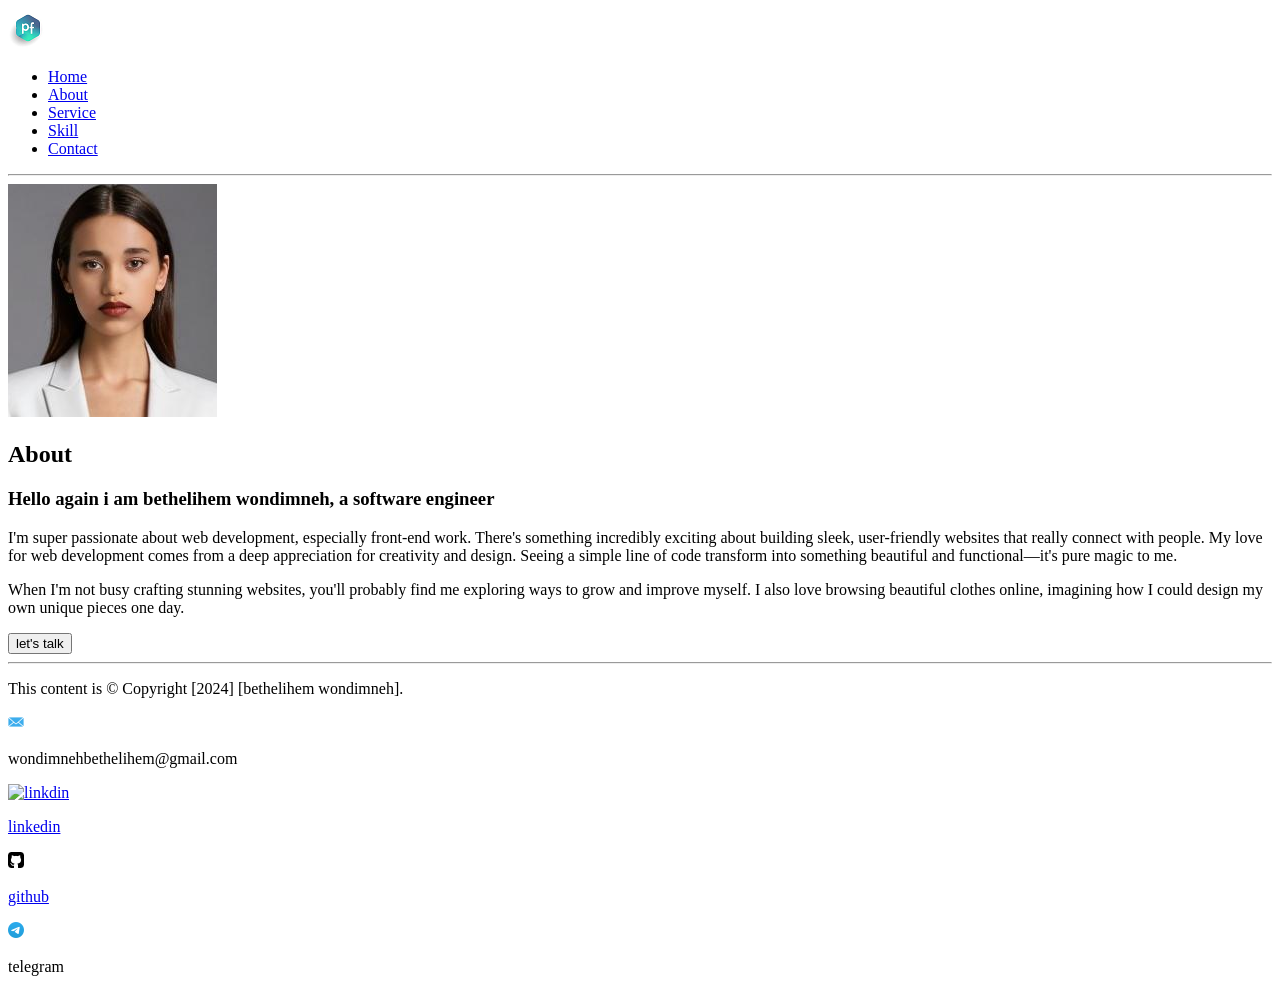
==== about_me.html @ 6a810cc2 "portfolio" ====
<!DOCTYPE html>
<html lang="en">
<head>
    <meta charset="UTF-8">
    <meta name="viewport" content="width=device-width, initial-scale=1.0">
    <title>about me</title>
</head>
<body>
    <main>
        <header>
            <div class="header">
                <div class="logo">
                    <img src="images/logo.png" alt="logo">
                </div>
                <div class="nav_container">
                    <nav>
                        <ul>
                            <li><a href="home_page.html">Home</a></li>
                            <li><a href="about_me.html">About</a></li>
                            <li><a href="service.html">Service</a></li>
                            <li><a href="skills.html">Skill</a></li>
                            <li><a href="contacts.html">Contact</a></li>
                        </ul>
                    </nav>
                </div>
            </div>
        </header>
        <hr>
        <section class="about_page">
            <div class="container2"> 
                <div class="pic2">
                    <img src="images/photo1.png" alt="myimage">
                </div>
                <div class="text">
                    <h2> About</h2>
                    <h3>Hello again i am bethelihem wondimneh,
                        a software engineer</h3>
                    <div class="message">
                        <p>
                            I'm super passionate about web development, especially front-end work.
                             There's something incredibly exciting about building sleek, user-friendly
                              websites that really connect with people. My love for web development 
                              comes from a deep appreciation for creativity and design. Seeing a simple
                               line of code transform into something beautiful and functional—it's pure magic to me.
                        </p>
                        <p>
                            When I'm not busy crafting stunning websites, you'll probably find me exploring 
                            ways to grow and improve myself. I also love browsing beautiful clothes online, 
                            imagining how I could design my own unique pieces one day.
                        </p>
                    </div>
                    <button id="btn2">let's talk</button>
                </div>
            </div>
        </section>
        <hr>
        <footer>
            <div class="footer_content">
                <div>
                    <p>This content is © Copyright [2024] [bethelihem wondimneh].</p>
                    <div>
                        <img src="icons/Mail.png" alt="">
                        <p>wondimnehbethelihem@gmail.com</p>
                    </div>
                </div>
                <div>
                    <div>
                        <a href="https://www.linkedin.com/feed/"><img src="icons/linkedin.png" alt="linkdin"></a>
                        <a href="https://www.linkedin.com/feed/"><p>linkedin</p></a>
                    </div>
                    <div>
                        <a href="https://github.com/bethelihemw"><img src="icons/github-sign.png" alt="github"></a>
                        <a href="https://github.com/bethelihemw"><p>github</p></a>
                    </div>
                    <div>
                        <img src="icons/telegram.png" alt="telegram">
                        <p>telegram</p>
                    </div>
                </div>
            </div>     
        </footer>
    </main> 
</body>
</html>
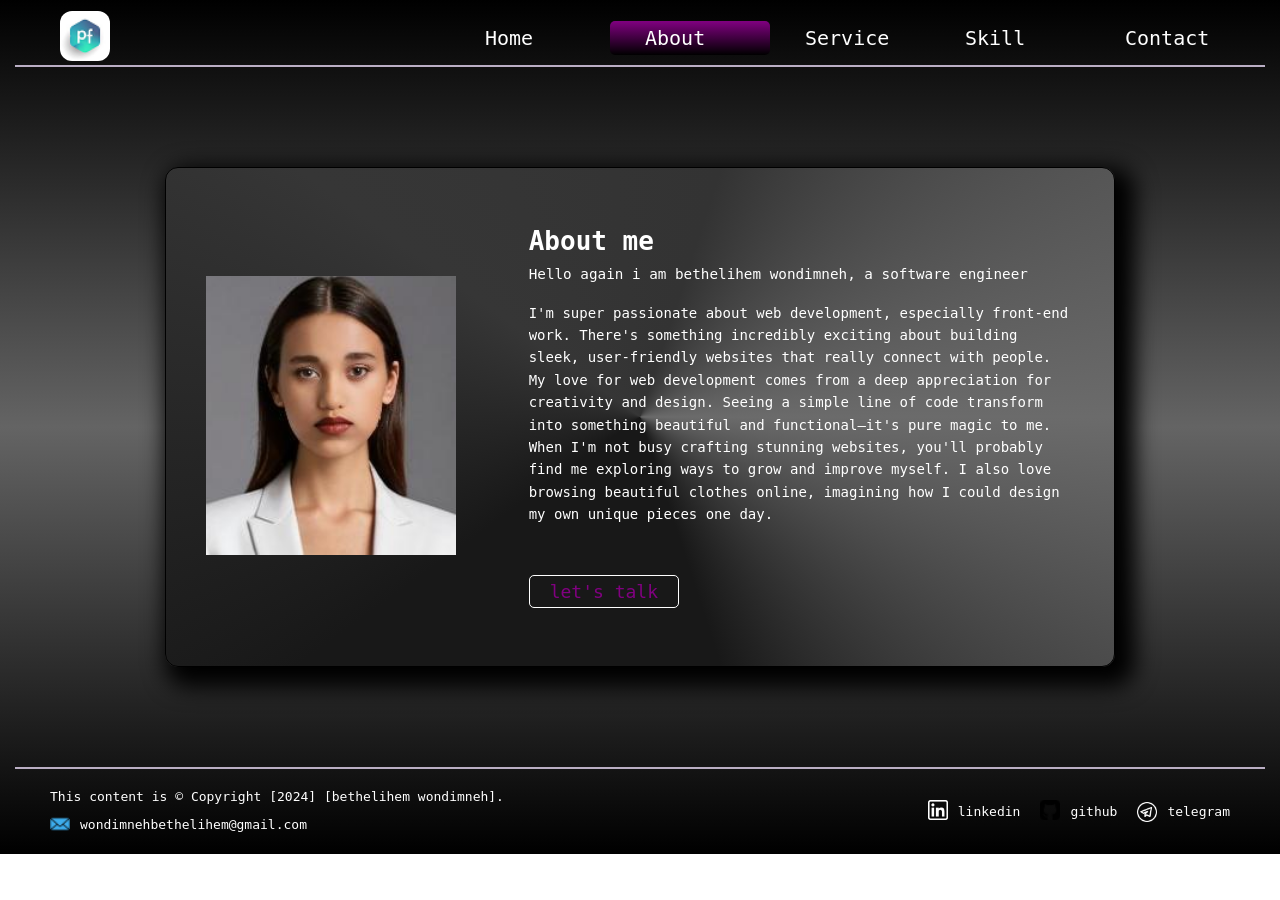
==== commit cc8c0f52: "add css and js" ====
--- a/about_me.html
+++ b/about_me.html
@@ -4,22 +4,266 @@
     <meta charset="UTF-8">
     <meta name="viewport" content="width=device-width, initial-scale=1.0">
     <title>about me</title>
+    <style>
+        * {
+    margin: 0;
+    padding: 0;
+    box-sizing: border-box;
+    font-family: monospace;
+    overflow-x: hidden;
+}
+.home-page{  
+    background: linear-gradient(rgb(0, 0, 0),#646464,rgb(0, 0, 0));
+}
+body {
+  margin: 0; 
+  height: 100vh;
+}
+.header {
+    display: flex;
+    justify-content: space-between;
+    align-items: center;
+    padding: 10px 30px 0px 30px;
+}
+.logo img {
+    margin: 1px auto;
+    width: 50px;
+    border-radius: 12px;
+    margin-left: 30px;
+}
+.nav_container ul {
+    list-style-type: none;
+    display: flex;
+}
+#about{
+    background: linear-gradient(rgba(128, 0, 128, 1),black);
+}
+.nav_container ul li {
+    /* margin-right: 20px; */
+    width: 160px;
+    padding: 5px 20px;
+    border-radius: 5px;
+}
+.nav_container ul li a {
+    text-decoration: none;
+    color: #fff;
+    font-size: 20px;
+    padding: 10px 15px;
+    transition: background-color 0.3s;
+}
+.nav_container ul li:hover {
+    background: linear-gradient(to bottom, rgb(28, 28, 28,0), rgb(255, 147, 228,1));
+    border-radius: 5px;
+}
+
+
+
+.container2 {
+    color: white;
+    border-radius: 13px;
+    width: 950px;
+    height:500px;
+    display: flex;
+    justify-content: space-between;
+    background: conic-gradient(from 90deg, rgb(107,107,107),rgb(24, 24, 24),rgb(24, 24, 24),rgb(54, 54, 54),rgb(51, 51, 51),rgb(107, 107, 107));
+    align-items: center;
+    padding: 0px 40px;
+    border: 1px solid black;
+    box-shadow: 10px 10px 22px 10px black;
+    margin: 100px auto;
+    gap: 50px; 
+}
+.pic2 {
+    flex: 1; 
+    max-width: 100%;
+    
+}
+.pic2 img {
+    width: 250px; /* Make image responsive */
+}
+.text {
+    flex: 2; /* Allow the text to take up more space */
+}
+.text h2 {
+    font-size: 2em;
+    margin-bottom: 10px;
+}
+.text h3 {
+    font-size: 1.1em;
+    margin-bottom: 20px;
+    font-weight: normal; /* Make the subheading less bold */
+}
+.message {
+    font-size: 14px;
+    margin-bottom: 30px;
+    line-height: 1.6; /* Improve text readability */
+}
+#btn2 {
+    background-color: transparent;
+    border: 1px solid white;
+    padding: 5px 20px;
+    color: purple;
+    border-radius: 5px;
+    cursor: pointer;
+    margin-top: 20px;
+    font-size: 18px;
+    transition: background-color 0.5s;
+}
+#btn2:hover {
+    background-color: #F285DE;
+    color: #fff;
+    font-size: 18px;
+    transition: background-color 0.3s;
+}
+#btn2:active{
+    background-color: #6d055a;
+    color: #fff;
+    font-size: 14px;
+    transition: background-color 0.3s;
+}
+.footer_content {
+    padding: 20px 50px;
+    display: flex;
+    justify-content: space-between;
+    align-items: center;
+    color: white;
+}
+.footer p {
+    font-size: 14px;
+}
+.mail {
+    display: flex;
+    align-items: center;
+    margin-top: 10px;
+}
+.mail img {
+    width: 20px;
+    margin-right: 10px;
+}
+.linksinfooter {
+    display: flex;
+    gap: 20px;
+}
+.linksinfooter div {
+    display: flex;
+    align-items: center;
+}
+.linksinfooter img {
+    width:20px;
+    margin-right: 10px;
+}
+.linksinfooter a {
+    text-decoration: none;
+    color: #fff;
+}
+.linksinfooter a:hover {
+    color: #a100ff;
+}
+hr { 
+    border: 1px solid #baaec4;
+    margin: 0px auto;
+    width: 1250px;  
+    text-align: center;
+}
+
+@media ((min-width: 100px)  and (max-width:500px)){
+    *{margin: 0;}
+    hr{ border: 1px solid #baaec4; margin: 0px 50px; width: 400px; text-align: center;}
+    .nav_container{display: none;}
+    .container2 {width: 100px; height: 400px;margin: 100px 50px 25px 10px;display: inline-block; align-items: center;}
+    .pic2 img{ width: 150px; margin: 40px auto 25px 80px;}
+    #btn2:hover{font-size: 12px;}
+    #btn2{margin-left: 180px; width: 120px; font-size: 12px; padding: 5px 0px; margin-top: 2px;}
+    .bar {display: block;width: 40px;height: 3px;margin: 10px auto;cursor: pointer; background-color: #ffffff;}
+    .message p{font-size: 12px;}
+    .text h2{text-align: center;}
+    .text h3{font-size: 12px;}
+    .linksinfooter{display: block;}
+    .linksinfooter img {width: 10px; margin-right: 5px;}
+    .footer{padding: 1px 44px;}
+    .footer p {font-size: 12px;}
+    .mail img {width: 10px; margin-right: 10px;}
+    .hamburger{display: block;margin-right: 20px;}
+} 
+@media  (min-width: 500px)  and (max-width:768px){
+    *{margin: 0;}
+    hr { border: 1px solid #baaec4;margin: 0px auto;width: 640px; text-align: center;}
+    .container2 {width: 550px;height: 800px;margin: 100px 100px;display: inline-block; align-items: center;}
+    .container2 img{width: 180px; margin: 40px 40px 25px 120px;}
+    .nav_container{display: none;}
+    .logo img{width: 40px;}
+    .text h2{ text-align: center;}
+    #btn2{margin-left: 150px;}
+    .linksinfooter{display: block;}
+    .linksinfooter img { width: 10px;margin-right: 5px;}
+    .footer p {font-size: 14px;}
+    .mail img {width: 13px;margin-right: 10px;}
+    .hamburger{display: block;margin-right: 20px;}
+    .bar {display: block;width: 40px;height: 3px;margin: 10px auto;cursor: pointer;-webkit-transition: all 0.3s ease-in-out;transition: all 0.3s ease-in-out;background-color: #ffffff; } 
+}
+@media  (min-width: 768px)  and (max-width:990px){
+    *{ margin: 0;}
+    .logo img{width: 34px;}
+    /* .nav_container ul li{width: 110px;} */
+    /* .nav_container ul li a{font-size: 16px; text-align: center;} */
+    .container2 {width: 800px;height: 460px;margin: 100px 40px 100px 60px;display: flex;align-items: center; gap: 30px;} 
+    .container2 img{width: 200px;}
+    #btn2{margin-left: 300px; width: 150px;}
+    .linksinfooter img { width: 16px;margin-right: 5px;}
+    .footer p {font-size: 14px;}
+    .mail img {width: 10px;margin-right: 10px;}
+}
+@media  (min-width: 760px) and (max-width:800px){
+    *{ margin: 0;}
+    .text h2{ text-align: center;}
+    .text h3{font-size: 12px;}
+    .message p{font-size: 13px;}
+    #btn2{margin-left: 240px; width: 120px; font-size: 12px;}
+    #btn2:hover{font-size: 12px;}
+    .container2 {width: 700px;height: 600px;margin: 100px 200px 100px 30px;display: flex;align-items: center; gap: 30px;} 
+    .text{margin-top: 20px;}
+
+}
+@media (max-width: 1200px){
+    html{
+        font-size: 80%
+    }
+    hr{
+        width: 1100px;
+    }
+}
+@media (max-width: 991px){
+    .header{
+        padding: 1rem;
+    }
+
+}
+
+
+
+
+    </style>
 </head>
 <body>
-    <main>
+    <main class="home-page">
         <header>
             <div class="header">
                 <div class="logo">
                     <img src="images/logo.png" alt="logo">
                 </div>
+                <div class="hamburger">
+                    <div class="bar"></div>
+                    <div class="bar"></div>
+                    <div class="bar"></div>
+                  </div>
                 <div class="nav_container">
                     <nav>
                         <ul>
-                            <li><a href="home_page.html">Home</a></li>
-                            <li><a href="about_me.html">About</a></li>
-                            <li><a href="service.html">Service</a></li>
-                            <li><a href="skills.html">Skill</a></li>
-                            <li><a href="contacts.html">Contact</a></li>
+                            <li id="home"><a href="home_page.html">Home</a></li>
+                            <li id="about"><a href="about_me.html">About</a></li>
+                            <li id="service"><a href="service.html">Service</a></li>
+                            <li id="skill"><a href="skills.html">Skill</a></li>
+                            <li id="contact"><a href="contacts.html">Contact</a></li>
                         </ul>
                     </nav>
                 </div>
@@ -32,7 +276,7 @@
                     <img src="images/photo1.png" alt="myimage">
                 </div>
                 <div class="text">
-                    <h2> About</h2>
+                    <h2> About me</h2>
                     <h3>Hello again i am bethelihem wondimneh,
                         a software engineer</h3>
                     <div class="message">
@@ -58,12 +302,12 @@
             <div class="footer_content">
                 <div>
                     <p>This content is © Copyright [2024] [bethelihem wondimneh].</p>
-                    <div>
+                    <div class="mail">
                         <img src="icons/Mail.png" alt="">
                         <p>wondimnehbethelihem@gmail.com</p>
                     </div>
                 </div>
-                <div>
+                <div class="linksinfooter">
                     <div>
                         <a href="https://www.linkedin.com/feed/"><img src="icons/linkedin.png" alt="linkdin"></a>
                         <a href="https://www.linkedin.com/feed/"><p>linkedin</p></a>
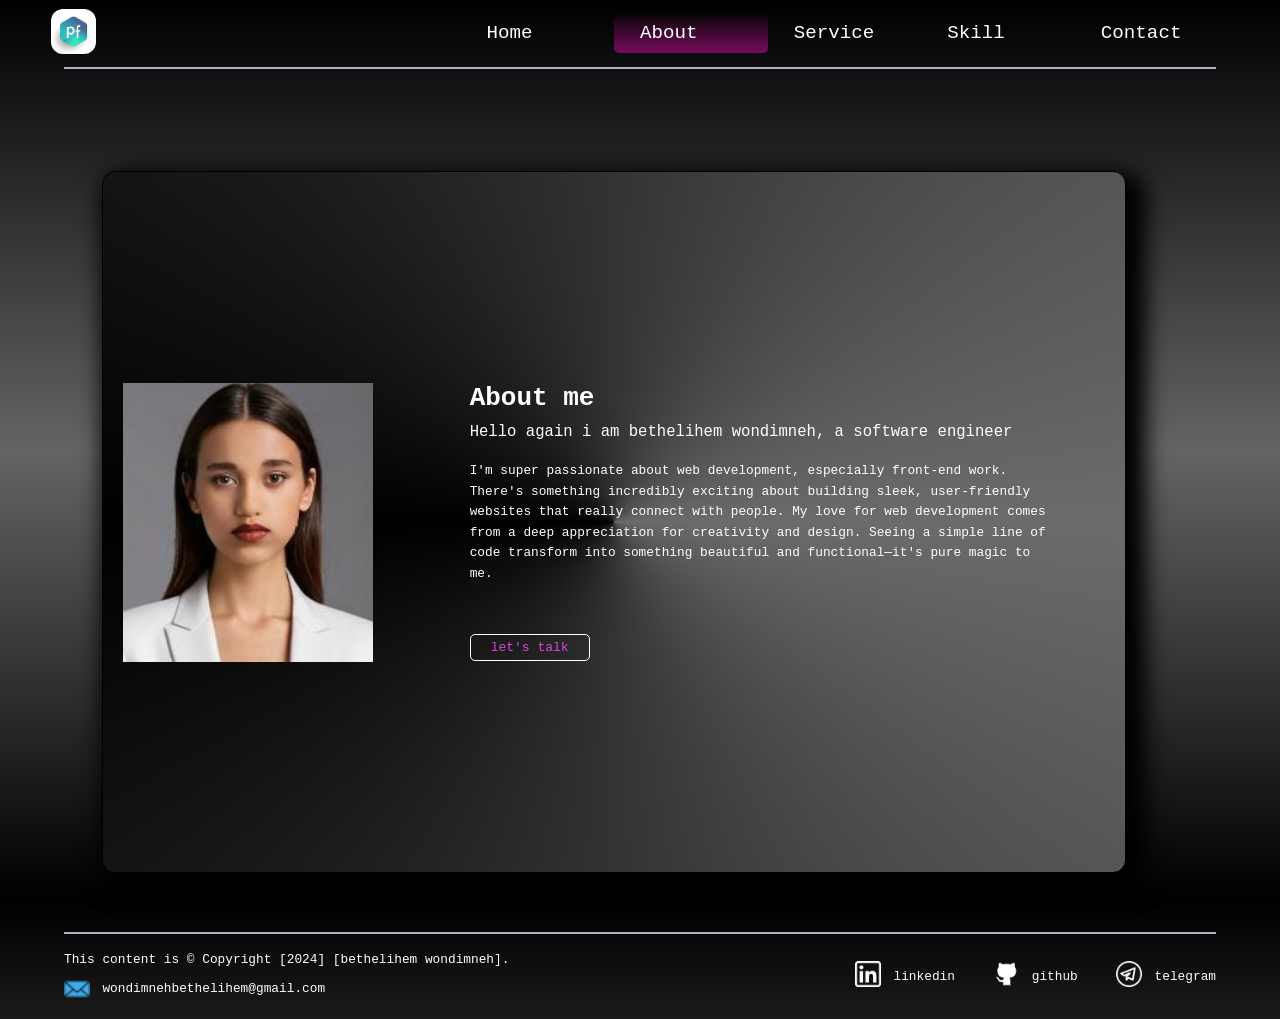
==== commit e5025183: "responsiveness" ====
--- a/about_me.html
+++ b/about_me.html
@@ -3,246 +3,17 @@
 <head>
     <meta charset="UTF-8">
     <meta name="viewport" content="width=device-width, initial-scale=1.0">
+    <link rel="stylesheet" href = "css/nav_css.css">
+    <link rel="stylesheet" href = "css/body_css.css">
+    <link rel="stylesheet" href = "css/footer.css">
+    <link rel="stylesheet" href = "css/about.css">
     <title>about me</title>
     <style>
-        * {
-    margin: 0;
-    padding: 0;
-    box-sizing: border-box;
-    font-family: monospace;
-    overflow-x: hidden;
-}
-.home-page{  
-    background: linear-gradient(rgb(0, 0, 0),#646464,rgb(0, 0, 0));
-}
-body {
-  margin: 0; 
-  height: 100vh;
-}
-.header {
-    display: flex;
-    justify-content: space-between;
-    align-items: center;
-    padding: 10px 30px 0px 30px;
-}
-.logo img {
-    margin: 1px auto;
-    width: 50px;
-    border-radius: 12px;
-    margin-left: 30px;
-}
-.nav_container ul {
-    list-style-type: none;
-    display: flex;
-}
-#about{
-    background: linear-gradient(rgba(128, 0, 128, 1),black);
-}
-.nav_container ul li {
-    /* margin-right: 20px; */
-    width: 160px;
-    padding: 5px 20px;
-    border-radius: 5px;
-}
-.nav_container ul li a {
-    text-decoration: none;
-    color: #fff;
-    font-size: 20px;
-    padding: 10px 15px;
-    transition: background-color 0.3s;
-}
-.nav_container ul li:hover {
-    background: linear-gradient(to bottom, rgb(28, 28, 28,0), rgb(255, 147, 228,1));
-    border-radius: 5px;
-}
-
-
-
-.container2 {
-    color: white;
-    border-radius: 13px;
-    width: 950px;
-    height:500px;
-    display: flex;
-    justify-content: space-between;
-    background: conic-gradient(from 90deg, rgb(107,107,107),rgb(24, 24, 24),rgb(24, 24, 24),rgb(54, 54, 54),rgb(51, 51, 51),rgb(107, 107, 107));
-    align-items: center;
-    padding: 0px 40px;
-    border: 1px solid black;
-    box-shadow: 10px 10px 22px 10px black;
-    margin: 100px auto;
-    gap: 50px; 
-}
-.pic2 {
-    flex: 1; 
-    max-width: 100%;
-    
-}
-.pic2 img {
-    width: 250px; /* Make image responsive */
-}
-.text {
-    flex: 2; /* Allow the text to take up more space */
-}
-.text h2 {
-    font-size: 2em;
-    margin-bottom: 10px;
-}
-.text h3 {
-    font-size: 1.1em;
-    margin-bottom: 20px;
-    font-weight: normal; /* Make the subheading less bold */
-}
-.message {
-    font-size: 14px;
-    margin-bottom: 30px;
-    line-height: 1.6; /* Improve text readability */
-}
-#btn2 {
-    background-color: transparent;
-    border: 1px solid white;
-    padding: 5px 20px;
-    color: purple;
-    border-radius: 5px;
-    cursor: pointer;
-    margin-top: 20px;
-    font-size: 18px;
-    transition: background-color 0.5s;
-}
-#btn2:hover {
-    background-color: #F285DE;
-    color: #fff;
-    font-size: 18px;
-    transition: background-color 0.3s;
-}
-#btn2:active{
-    background-color: #6d055a;
-    color: #fff;
-    font-size: 14px;
-    transition: background-color 0.3s;
-}
-.footer_content {
-    padding: 20px 50px;
-    display: flex;
-    justify-content: space-between;
-    align-items: center;
-    color: white;
-}
-.footer p {
-    font-size: 14px;
-}
-.mail {
-    display: flex;
-    align-items: center;
-    margin-top: 10px;
-}
-.mail img {
-    width: 20px;
-    margin-right: 10px;
-}
-.linksinfooter {
-    display: flex;
-    gap: 20px;
-}
-.linksinfooter div {
-    display: flex;
-    align-items: center;
-}
-.linksinfooter img {
-    width:20px;
-    margin-right: 10px;
-}
-.linksinfooter a {
-    text-decoration: none;
-    color: #fff;
-}
-.linksinfooter a:hover {
-    color: #a100ff;
-}
-hr { 
-    border: 1px solid #baaec4;
-    margin: 0px auto;
-    width: 1250px;  
-    text-align: center;
-}
-
-@media ((min-width: 100px)  and (max-width:500px)){
-    *{margin: 0;}
-    hr{ border: 1px solid #baaec4; margin: 0px 50px; width: 400px; text-align: center;}
-    .nav_container{display: none;}
-    .container2 {width: 100px; height: 400px;margin: 100px 50px 25px 10px;display: inline-block; align-items: center;}
-    .pic2 img{ width: 150px; margin: 40px auto 25px 80px;}
-    #btn2:hover{font-size: 12px;}
-    #btn2{margin-left: 180px; width: 120px; font-size: 12px; padding: 5px 0px; margin-top: 2px;}
-    .bar {display: block;width: 40px;height: 3px;margin: 10px auto;cursor: pointer; background-color: #ffffff;}
-    .message p{font-size: 12px;}
-    .text h2{text-align: center;}
-    .text h3{font-size: 12px;}
-    .linksinfooter{display: block;}
-    .linksinfooter img {width: 10px; margin-right: 5px;}
-    .footer{padding: 1px 44px;}
-    .footer p {font-size: 12px;}
-    .mail img {width: 10px; margin-right: 10px;}
-    .hamburger{display: block;margin-right: 20px;}
-} 
-@media  (min-width: 500px)  and (max-width:768px){
-    *{margin: 0;}
-    hr { border: 1px solid #baaec4;margin: 0px auto;width: 640px; text-align: center;}
-    .container2 {width: 550px;height: 800px;margin: 100px 100px;display: inline-block; align-items: center;}
-    .container2 img{width: 180px; margin: 40px 40px 25px 120px;}
-    .nav_container{display: none;}
-    .logo img{width: 40px;}
-    .text h2{ text-align: center;}
-    #btn2{margin-left: 150px;}
-    .linksinfooter{display: block;}
-    .linksinfooter img { width: 10px;margin-right: 5px;}
-    .footer p {font-size: 14px;}
-    .mail img {width: 13px;margin-right: 10px;}
-    .hamburger{display: block;margin-right: 20px;}
-    .bar {display: block;width: 40px;height: 3px;margin: 10px auto;cursor: pointer;-webkit-transition: all 0.3s ease-in-out;transition: all 0.3s ease-in-out;background-color: #ffffff; } 
-}
-@media  (min-width: 768px)  and (max-width:990px){
-    *{ margin: 0;}
-    .logo img{width: 34px;}
-    /* .nav_container ul li{width: 110px;} */
-    /* .nav_container ul li a{font-size: 16px; text-align: center;} */
-    .container2 {width: 800px;height: 460px;margin: 100px 40px 100px 60px;display: flex;align-items: center; gap: 30px;} 
-    .container2 img{width: 200px;}
-    #btn2{margin-left: 300px; width: 150px;}
-    .linksinfooter img { width: 16px;margin-right: 5px;}
-    .footer p {font-size: 14px;}
-    .mail img {width: 10px;margin-right: 10px;}
-}
-@media  (min-width: 760px) and (max-width:800px){
-    *{ margin: 0;}
-    .text h2{ text-align: center;}
-    .text h3{font-size: 12px;}
-    .message p{font-size: 13px;}
-    #btn2{margin-left: 240px; width: 120px; font-size: 12px;}
-    #btn2:hover{font-size: 12px;}
-    .container2 {width: 700px;height: 600px;margin: 100px 200px 100px 30px;display: flex;align-items: center; gap: 30px;} 
-    .text{margin-top: 20px;}
-
-}
-@media (max-width: 1200px){
-    html{
-        font-size: 80%
-    }
-    hr{
-        width: 1100px;
-    }
-}
-@media (max-width: 991px){
-    .header{
-        padding: 1rem;
-    }
-
-}
-
-
-
-
-    </style>
+        #about{
+            background: linear-gradient(to bottom, rgb(28, 28, 28, 0), rgb(118, 11, 91));
+            border-radius: 5px;
+        }
+        </style>
 </head>
 <body>
     <main class="home-page">
@@ -251,15 +22,15 @@
                 <div class="logo">
                     <img src="images/logo.png" alt="logo">
                 </div>
-                <div class="hamburger">
-                    <div class="bar"></div>
-                    <div class="bar"></div>
-                    <div class="bar"></div>
-                  </div>
+                <!-- <div class="hamburger" >
+                    <span class="bar"></span>
+                    <span class="bar"></span>
+                    <span class="bar"></span>
+                </div> -->
                 <div class="nav_container">
                     <nav>
                         <ul>
-                            <li id="home"><a href="home_page.html">Home</a></li>
+                            <li id="home"><a href="index.html">Home</a></li>
                             <li id="about"><a href="about_me.html">About</a></li>
                             <li id="service"><a href="service.html">Service</a></li>
                             <li id="skill"><a href="skills.html">Skill</a></li>
@@ -271,7 +42,7 @@
         </header>
         <hr>
         <section class="about_page">
-            <div class="container2"> 
+            <div class="container1"> 
                 <div class="pic2">
                     <img src="images/photo1.png" alt="myimage">
                 </div>
@@ -287,19 +58,19 @@
                               comes from a deep appreciation for creativity and design. Seeing a simple
                                line of code transform into something beautiful and functional—it's pure magic to me.
                         </p>
-                        <p>
+                        <!-- <p>
                             When I'm not busy crafting stunning websites, you'll probably find me exploring 
                             ways to grow and improve myself. I also love browsing beautiful clothes online, 
                             imagining how I could design my own unique pieces one day.
-                        </p>
+                        </p> -->
                     </div>
-                    <button id="btn2">let's talk</button>
+                    <button onclick="gotocontact()" id="btn2">let's talk</button>
                 </div>
             </div>
         </section>
-        <hr>
+        <hr id="second_one">
         <footer>
-            <div class="footer_content">
+            <div class="footer">
                 <div>
                     <p>This content is © Copyright [2024] [bethelihem wondimneh].</p>
                     <div class="mail">
@@ -308,21 +79,29 @@
                     </div>
                 </div>
                 <div class="linksinfooter">
-                    <div>
+                    <div class="linkedin">
                         <a href="https://www.linkedin.com/feed/"><img src="icons/linkedin.png" alt="linkdin"></a>
                         <a href="https://www.linkedin.com/feed/"><p>linkedin</p></a>
                     </div>
-                    <div>
-                        <a href="https://github.com/bethelihemw"><img src="icons/github-sign.png" alt="github"></a>
+                    <div class="github">
+                        <a href="https://github.com/bethelihemw"><img src="icons/github.png" alt="github"></a>
                         <a href="https://github.com/bethelihemw"><p>github</p></a>
                     </div>
-                    <div>
-                        <img src="icons/telegram.png" alt="telegram">
+                    <div class="telegram">
+                        <a href="@AstrixW">
+                            <img src="icons/telegram.png" alt="telegram">
+                        </a>
                         <p>telegram</p>
                     </div>
                 </div>
             </div>     
         </footer>
-    </main> 
+    </main>
+    <script>
+        const myButton = document.getElementById("btn2");
+        myButton.addEventListener("click", function() {
+          window.location.href = "http://127.0.0.1:5500/contacts.html";
+        });
+      </script> 
 </body>
 </html>
--- a/css/nav_css.css
+++ b/css/nav_css.css
@@ -0,0 +1,126 @@
+/* Navbar Styles */
+.nav_container ul {
+    list-style-type: none;
+    display: flex;
+    padding: 0;
+    margin: 0;
+}
+.nav_container ul li {
+    width: 12vw; 
+    padding: 1vh 1vw;
+    border-radius: 5px;
+}
+.nav_container ul li a {
+    text-decoration: none;
+    color: #fff;
+    font-size: 1.5vw; 
+    padding: 1vh 1vw;
+    transition: background-color 0.3s;
+}
+.nav_container ul li:hover {
+    background: linear-gradient(to bottom, rgb(28, 28, 28, 0), rgb(255, 147, 228, 1));
+    border-radius: 5px;
+}
+/* #home{
+    background: linear-gradient(to bottom, rgb(28, 28, 28, 0), rgb(118, 11, 91));
+    border-radius: 5px;
+} */
+.nav_container li:active  {
+    background: linear-gradient(to bottom, rgb(28, 28, 28, 0), rgb(118, 11, 91));
+    border-radius: 5px;
+}
+.bar {display: block;width: 6vw;height: 0.5vh;margin: 2vh auto;cursor: pointer; background-color: #ffffff;}
+/* .navbar{
+    min-height: 70px;
+    display: flex;
+    justify-content: space-between;
+    align-items: center;
+    padding: 0px 24px;
+} */
+/* .navmenu{
+    display: flex;
+    justify-content: space-between;
+    align-items: center;
+    gap: 60px;
+} */
+
+/* .humburgr{display: none; cursor: pointer;}
+.bar{
+    display: none;
+    width: 26px;
+    height: 3px;
+    margin: 5px auto;
+    -webkit-transition: all 0.3s ease-in-out;
+    transition: all 0.3s ease-in-out;
+    background-color: white;
+}
+
+@media (min-width:100px) and (max-width: 700px){
+    .humburgr{display: block;}
+    .humburgr.active .bar:nth-child(2){opacity: 0;}
+    .humburgr.active .bar:nth-child(1){transform: translateY(8px) rotate(45deg);}
+    .humburgr.active .bar:nth-child(3){transform: translateY(-8px) rotate(-45deg);}
+    .navmenu{position: fixed;left: -100%; top: 70px; gap: 0
+        ;flex-direction: column; background-color: #6d055a; width: 100%; text-align: center;
+        transition: 0.3sec;
+    }
+    .nav-item{margin: 16px 0;}
+    .navmenu.active{
+        left: 0;
+    }
+}
+ */
+
+
+
+
+
+
+/* .nav_container {
+    display: none;
+    flex-direction: row;
+    position: absolute;
+    top: 60px;
+    right: 0;
+    background-color: #333;
+    width: 100%;
+    padding: 1rem;
+}
+
+
+.nav_container.show {
+    display: flex;
+}
+
+.hamburger {
+    display: inline-block;
+    cursor: pointer;
+}
+
+.hamburger .bar {
+    width: 25px;
+    height: 3px;
+    background-color: #fff;
+    margin: 5px 0;
+}
+
+@media (min-width: 700px) {
+    .nav_container {
+        display: block;
+    }
+    .nav_container {
+        display: block;
+        position: static;
+        width: auto;
+    }
+
+    .nav_container ul {
+        flex-direction: row;
+    }
+
+    .nav_container ul li {
+        padding: 1vh 1vw;
+    }
+} */
+
+
--- a/css/body_css.css
+++ b/css/body_css.css
@@ -0,0 +1,192 @@
+/* Base Styles */
+* {
+    margin: 0;
+    padding: 0;
+    box-sizing: border-box;
+    font-family: monospace;
+}
+span{
+    color: rgb(247, 77, 247);
+}
+body {
+    margin: 0;
+    width: 100%;
+
+    background: linear-gradient(rgb(0, 0, 0), #646464, rgb(0, 0, 0));
+}
+
+.home-page {
+    display: flex;
+    flex-direction: column;
+    height: 100vh;
+}
+
+.header {
+    display: flex;
+    justify-content: space-between;
+    align-items: center;
+    padding: 1vh 4vw; 
+}
+
+.logo img {
+    width: 3.5vw; 
+    border-radius: 12px;
+}
+
+
+
+.container1 {
+    border-radius: 13px;
+    width: 80%;
+    height: 110%;
+    display: flex;
+    justify-content: space-between;
+    background: conic-gradient(from 90deg, rgb(107, 107, 107), rgb(51, 51, 51), rgb(0, 0, 0), rgb(51, 51, 51), rgb(107, 107, 107));
+    align-items: center;
+    padding: 1vh 1vw;
+    border: 1px solid black;
+    box-shadow: 10px 10px 22px 10px black;
+    margin: 1vh auto;
+
+}
+
+.content1 {
+    color: white;
+    flex: 1;
+    font-size: 1.6vw;
+}
+.text {
+    margin: 1vw;
+}
+.content1 h1 {
+    margin: 1vh 0;
+}
+
+.content2 button {
+    margin-top: 20px;
+    background-color: transparent;
+    border: 1px solid white;
+    padding: 1vh 2vw; 
+    color: rgb(208, 83, 240);
+    border-radius: 5px;
+    cursor: pointer;
+    font-size: 2vw; 
+    transition: background-color 0.5s;
+}
+
+.content2 button:hover {
+    background-color: #F285DE;
+    color: #fff;
+}
+
+.content2 button:active {
+    background-color: #6d055a;
+    color: #fff;
+}
+/* about page */
+
+.pic1 {
+    flex: 1;
+    display: flex;
+    justify-content: center;
+}
+
+.pic1 img {
+    box-shadow: 0 0 25px purple;
+    border-radius: 50%;
+    width: 20vw;
+    max-width: 200px;
+    border: 1px solid #D700C1;
+    animation: floatImage 4s ease-in-out infinite;
+    transition: 0.4s ease;
+}
+
+
+
+
+
+
+@keyframes floatImage {
+    0% {
+        transform: translateY(0);
+    }
+    50% {
+        transform: translateY(-1.49rem);
+    }
+    100% {
+        transform: translateY(0);
+    }
+}
+@media  (min-width: 400px) and (max-width:700px){
+    .nav_container{display: none;}
+    .logo img { width: 8vh;}
+    .container1 {width: 90vw; height: 800px;margin: 100px 20px;display: inline-block; align-items: center;}
+    .container1 img{width: 200vw; position: absolute; top: 35vh;}
+    .content1{color: white;flex: 1;font-size: 3vw;position: absolute;top: 80vh;align-items: center;margin-left: 5vw; }
+    .content1 h1 { margin: 2vh 0vh;}
+    .content1 p{font-size: 3vh;}
+    #btn1{margin: 4vh 0vh;}
+    
+
+
+
+    .pic2 img{width: 100vw; position: absolute; top: 35vh;}
+    .text {color: white;flex: 1;font-size: 2vw;position: absolute;top: 80vh;align-items: center;margin-left: 1vw; 
+    }
+    .text h2{text-align: center;}
+
+    .skill_page{
+        display: block;
+    }
+    .container2{padding-left: 1vw; margin-bottom: 10px;}
+    .hobbies{padding:10vw;}
+    .hobbies h3{
+        text-align: center;
+    }
+    .interest-img {width: 30vw;}
+    .progress-bar{width: 40vw;}
+
+    .text {
+        margin: 1vh;
+    }
+    .container5{display: block; margin: 10vw; height: 100vh;}
+    .subdiv1 p{
+        font-size: 2.2vw;
+    }
+    #final{
+        font-size: 1.9vw;
+    }
+    .subdiv2 p{ font-size: 2.2vw;}
+    .subdiv1 img{
+        width: 3.5vw;
+        margin-left: 8vh;
+        margin-bottom: 6.6vh;
+    }
+    .subdiv2 input{width: 50vw;}
+    #btn3{margin-left: 42vw; font-size: 3vh ;} 
+}
+@media  (max-width:400px){
+    .nav_container{display: none;}
+    .logo img { width: 7vh;}
+    .container1 {width: 80vw; height: 90vh;margin: 12vh 3vh 2vh 5vh;display: inline-block; align-items: center;}
+    .container1 img{width: 60vw; position: absolute; top: 30vh;}
+    .content1{color: white;flex: 1;font-size: 3vw;position: absolute;top: 75vh;align-items: center;margin-left: 5vw; }
+    .bar {display: block;width: 12vw;height: 0.3vh;margin: 1.7vh auto;cursor: pointer; background-color: #ffffff;}
+    .content1 h1 { margin: 2vh 0vh; font-size: 3vh;}
+    .content1 p{font-size: 2vh;}
+    #btn1{margin: 4vh 0vh;}
+
+}
+@media  (min-width: 1000px) and (max-width:1900px){
+    .container1{
+        margin: 8vw;
+        padding: 0vw;  
+    }
+    .message p{font-size: 1vw;}
+}
+@media  (min-width: 700px) and (max-width:1000px){
+    .container1{
+        margin: 8vw;
+        
+    }
+}
--- a/css/footer.css
+++ b/css/footer.css
@@ -0,0 +1,94 @@
+
+/* Footer */
+.footer {
+    padding: 2vh 5vw;
+    display: flex;
+    justify-content: space-between;
+    align-items: center;
+    color: white;
+    flex-wrap: wrap;
+
+}
+
+.footer p {
+    font-size: 1vw; 
+   
+}
+
+.mail {
+    display: flex;
+    align-items: center;
+    margin-top: 1vh;
+}
+
+.mail img {
+    width: 2vw;
+    margin-right: 1vw;
+}
+
+.linksinfooter {
+    display: flex;
+    gap: 3vw;
+    flex-wrap: wrap;
+}
+
+.linksinfooter div {
+    display: flex;
+    align-items: center;
+}
+
+.linksinfooter img {
+    width: 2vw;
+    margin-right: 1vw;
+}
+
+.linksinfooter a {
+    text-decoration: none;
+    color: #fff;
+    font-size: 1.5vw;
+}
+
+.linksinfooter a:hover {
+    color: #a100ff;
+}
+
+/* Horizontal Line */
+hr {
+    display: flex;
+    border: 1px solid #baaec4;
+    margin: 0 auto;
+    width: 90%;
+    text-align: center;
+    
+}
+
+#second_one {
+    display: flex;
+    border: 1px solid #baaec4;
+    /* margin: 0 auto; */
+    width: 90%;
+    text-align: center;
+    margin-top: 25vh;
+}
+@media(max-width:300px){
+    .linksinfooter{display: block;}
+    .footer p {
+        font-size: 1vh;
+    }
+}
+@media  (min-width: 400px) and (max-width:700px){
+    .linksinfooter{display: block;}
+    .footer p {
+        font-size: 1.7vh;
+    }
+}
+@media  (min-width: 700px) and (max-width:860px){
+    .linksinfooter{display: grid;
+    grid-template-columns: 1fr 1fr;grid-template-rows: auto auto; /* Two rows */
+    gap: 10px; /* Spacing between the items */
+    max-width: 400px; /* Adjust width as needed */}
+    .footer p {
+        font-size: 1.7vh;
+        
+    }
+}
--- a/css/about.css
+++ b/css/about.css
@@ -0,0 +1,61 @@
+.pic2 {
+    flex: 1;
+    max-width: 100%;
+    display: flex;
+    justify-content: center; 
+}
+
+.pic2 img {
+    width: 100%;
+    max-width: 250px;
+    height: auto; 
+}
+
+.text {
+    color: #fff;
+    flex: 2;
+    padding: 5vw;
+}
+
+.text h2 {
+    font-size: 2rem; 
+    margin-bottom: 10px;
+}
+
+.text h3 {
+    font-size: 1.2rem;
+    margin-bottom: 20px;
+    font-weight: normal;
+}
+
+.message {
+    font-size: 1rem;
+    margin-bottom: 30px;
+    line-height: 1.6;
+}
+
+#btn2 {
+    background-color: transparent;
+    border: 1px solid white;
+    padding: 5px 20px;
+    color: rgb(222, 67, 222);
+    border-radius: 5px;
+    cursor: pointer;
+    margin-top: 20px;
+    font-size: 1rem; 
+    transition: background-color 0.5s;
+}
+
+#btn2:hover {
+    background-color: #F285DE;
+    color: #fff;
+    font-size: 1.1rem;
+    transition: background-color 0.3s;
+}
+
+#btn2:active {
+    background-color: #6d055a;
+    color: #fff;
+    font-size: 1rem;
+    transition: background-color 0.3s;
+}
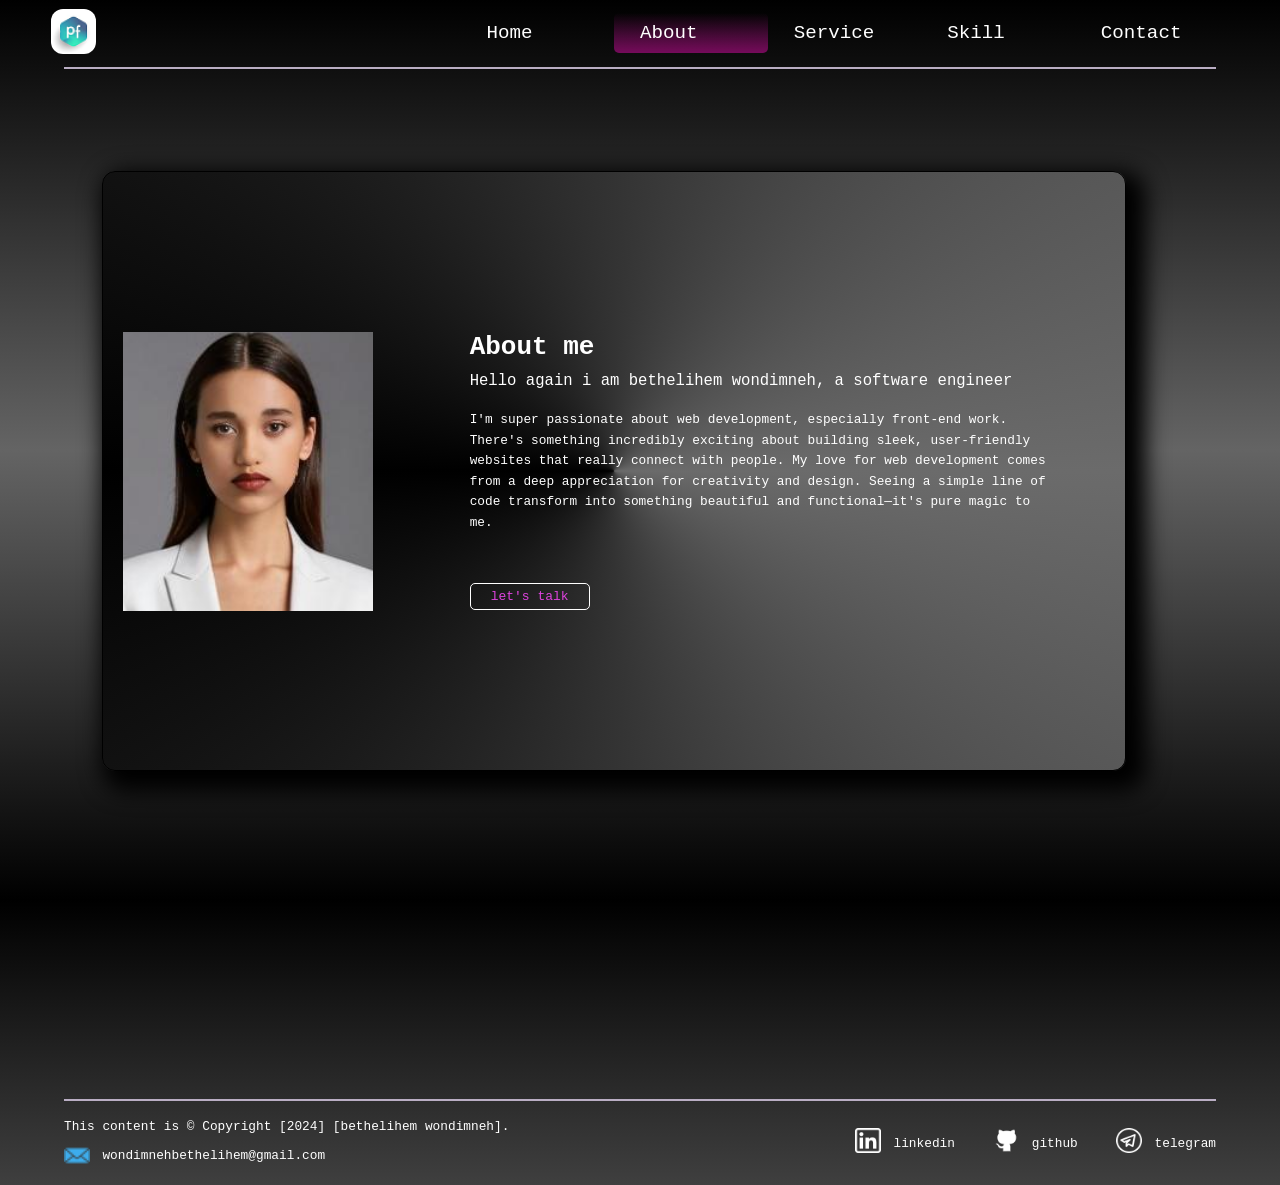
==== commit db719c6b: "menu bar added" ====
--- a/about_me.html
+++ b/about_me.html
@@ -22,21 +22,21 @@
                 <div class="logo">
                     <img src="images/logo.png" alt="logo">
                 </div>
-                <!-- <div class="hamburger" >
+                <div class="nav_container" id="nav_container">
+                    <nav class="navbar">
+                        <ul class="navmenu" id="navmenu">
+                            <li class="nav-item" id="home"><a class="nav-link" href="index.html">Home</a></li>
+                            <li class="nav-item" id="about"><a class="nav-link" href="about_me.html">About</a></li>
+                            <li class="nav-item" id="service"><a class="nav-link" href="service.html">Service</a></li>
+                            <li class="nav-item" id="skill"><a class="nav-link" href="skills.html">Skill</a></li>
+                            <li class="nav-item" id="contact"><a class="nav-link"href="contacts.html">Contact</a></li>
+                        </ul>
+                    </nav>
+                </div>
+                <div class="hamburger" id="hamburger">
                     <span class="bar"></span>
                     <span class="bar"></span>
                     <span class="bar"></span>
-                </div> -->
-                <div class="nav_container">
-                    <nav>
-                        <ul>
-                            <li id="home"><a href="index.html">Home</a></li>
-                            <li id="about"><a href="about_me.html">About</a></li>
-                            <li id="service"><a href="service.html">Service</a></li>
-                            <li id="skill"><a href="skills.html">Skill</a></li>
-                            <li id="contact"><a href="contacts.html">Contact</a></li>
-                        </ul>
-                    </nav>
                 </div>
             </div>
         </header>
@@ -58,11 +58,7 @@
                               comes from a deep appreciation for creativity and design. Seeing a simple
                                line of code transform into something beautiful and functional—it's pure magic to me.
                         </p>
-                        <!-- <p>
-                            When I'm not busy crafting stunning websites, you'll probably find me exploring 
-                            ways to grow and improve myself. I also love browsing beautiful clothes online, 
-                            imagining how I could design my own unique pieces one day.
-                        </p> -->
+                        
                     </div>
                     <button onclick="gotocontact()" id="btn2">let's talk</button>
                 </div>
@@ -102,6 +98,13 @@
         myButton.addEventListener("click", function() {
           window.location.href = "http://127.0.0.1:5500/contacts.html";
         });
+
+        const hamburger = document.getElementById('hamburger');
+        const navMenu = document.getElementById('navmenu');
+
+        hamburger.addEventListener('click', () => {
+            navMenu.classList.toggle('active');
+        });
       </script> 
 </body>
 </html>
--- a/css/nav_css.css
+++ b/css/nav_css.css
@@ -11,6 +11,7 @@
     border-radius: 5px;
 }
 .nav_container ul li a {
+    width: 12vw; 
     text-decoration: none;
     color: #fff;
     font-size: 1.5vw; 
@@ -21,106 +22,13 @@
     background: linear-gradient(to bottom, rgb(28, 28, 28, 0), rgb(255, 147, 228, 1));
     border-radius: 5px;
 }
-/* #home{
-    background: linear-gradient(to bottom, rgb(28, 28, 28, 0), rgb(118, 11, 91));
-    border-radius: 5px;
-} */
+
 .nav_container li:active  {
     background: linear-gradient(to bottom, rgb(28, 28, 28, 0), rgb(118, 11, 91));
     border-radius: 5px;
 }
-.bar {display: block;width: 6vw;height: 0.5vh;margin: 2vh auto;cursor: pointer; background-color: #ffffff;}
-/* .navbar{
-    min-height: 70px;
-    display: flex;
-    justify-content: space-between;
-    align-items: center;
-    padding: 0px 24px;
-} */
-/* .navmenu{
-    display: flex;
-    justify-content: space-between;
-    align-items: center;
-    gap: 60px;
-} */
-
-/* .humburgr{display: none; cursor: pointer;}
-.bar{
-    display: none;
-    width: 26px;
-    height: 3px;
-    margin: 5px auto;
-    -webkit-transition: all 0.3s ease-in-out;
-    transition: all 0.3s ease-in-out;
-    background-color: white;
-}
-
-@media (min-width:100px) and (max-width: 700px){
-    .humburgr{display: block;}
-    .humburgr.active .bar:nth-child(2){opacity: 0;}
-    .humburgr.active .bar:nth-child(1){transform: translateY(8px) rotate(45deg);}
-    .humburgr.active .bar:nth-child(3){transform: translateY(-8px) rotate(-45deg);}
-    .navmenu{position: fixed;left: -100%; top: 70px; gap: 0
-        ;flex-direction: column; background-color: #6d055a; width: 100%; text-align: center;
-        transition: 0.3sec;
-    }
-    .nav-item{margin: 16px 0;}
-    .navmenu.active{
-        left: 0;
-    }
-}
- */
 
 
 
 
 
-
-/* .nav_container {
-    display: none;
-    flex-direction: row;
-    position: absolute;
-    top: 60px;
-    right: 0;
-    background-color: #333;
-    width: 100%;
-    padding: 1rem;
-}
-
-
-.nav_container.show {
-    display: flex;
-}
-
-.hamburger {
-    display: inline-block;
-    cursor: pointer;
-}
-
-.hamburger .bar {
-    width: 25px;
-    height: 3px;
-    background-color: #fff;
-    margin: 5px 0;
-}
-
-@media (min-width: 700px) {
-    .nav_container {
-        display: block;
-    }
-    .nav_container {
-        display: block;
-        position: static;
-        width: auto;
-    }
-
-    .nav_container ul {
-        flex-direction: row;
-    }
-
-    .nav_container ul li {
-        padding: 1vh 1vw;
-    }
-} */
-
-
--- a/css/body_css.css
+++ b/css/body_css.css
@@ -14,27 +14,21 @@
 
     background: linear-gradient(rgb(0, 0, 0), #646464, rgb(0, 0, 0));
 }
-
 .home-page {
     display: flex;
     flex-direction: column;
     height: 100vh;
 }
-
 .header {
     display: flex;
     justify-content: space-between;
     align-items: center;
     padding: 1vh 4vw; 
 }
-
 .logo img {
     width: 3.5vw; 
     border-radius: 12px;
 }
-
-
-
 .container1 {
     border-radius: 13px;
     width: 80%;
@@ -55,12 +49,16 @@
     flex: 1;
     font-size: 1.6vw;
 }
+.content1 p{
+    margin: 0vw 4vw;
+}
 .text {
     margin: 1vw;
 }
-.content1 h1 {
-    margin: 1vh 0;
-}
+.content1 h1{
+     margin: 2vw 4vw;
+}
+#btn1{ margin: 2vw 4vw; font-size: 1.6vw;}
 
 .content2 button {
     margin-top: 20px;
@@ -94,18 +92,11 @@
 .pic1 img {
     box-shadow: 0 0 25px purple;
     border-radius: 50%;
-    width: 20vw;
-    max-width: 200px;
+    width: 24vw;
     border: 1px solid #D700C1;
     animation: floatImage 4s ease-in-out infinite;
     transition: 0.4s ease;
 }
-
-
-
-
-
-
 @keyframes floatImage {
     0% {
         transform: translateY(0);
@@ -117,76 +108,100 @@
         transform: translateY(0);
     }
 }
-@media  (min-width: 400px) and (max-width:700px){
-    .nav_container{display: none;}
+@media  (min-width: 4px) and (max-width:700px){
     .logo img { width: 8vh;}
-    .container1 {width: 90vw; height: 800px;margin: 100px 20px;display: inline-block; align-items: center;}
-    .container1 img{width: 200vw; position: absolute; top: 35vh;}
-    .content1{color: white;flex: 1;font-size: 3vw;position: absolute;top: 80vh;align-items: center;margin-left: 5vw; }
+    .container1 {width: 66vw; height: 800px;margin: 100px 20px;display: inline-block; align-items: center;}
+    .pic1 img{width: 200vw; position: absolute; top: 3vh;}
+    .content1{color: white;flex: 1;font-size: 3vw;position: absolute;top: 90vh;align-items: center;margin-left: 15vw; }
     .content1 h1 { margin: 2vh 0vh;}
     .content1 p{font-size: 3vh;}
     #btn1{margin: 4vh 0vh;}
-    
-
-
-
-    .pic2 img{width: 100vw; position: absolute; top: 35vh;}
-    .text {color: white;flex: 1;font-size: 2vw;position: absolute;top: 80vh;align-items: center;margin-left: 1vw; 
-    }
+    .pic2 img{width: 10vw; position: absolute; top: 35vh;}
+    .text {color: white;flex: 1;font-size: 2vw;position: absolute;top: 100vh;align-items: center;margin-left: 1vw;}
     .text h2{text-align: center;}
-
-    .skill_page{
-        display: block;
-    }
+    .skill_page{display: block;}
     .container2{padding-left: 1vw; margin-bottom: 10px;}
     .hobbies{padding:10vw;}
-    .hobbies h3{
-        text-align: center;
-    }
+    .hobbies h3{text-align: center;}
     .interest-img {width: 30vw;}
     .progress-bar{width: 40vw;}
-
-    .text {
-        margin: 1vh;
-    }
+    #name , #email {width: 50vw;}
+    .text {margin: 1vh;}
     .container5{display: block; margin: 10vw; height: 100vh;}
-    .subdiv1 p{
-        font-size: 2.2vw;
-    }
-    #final{
-        font-size: 1.9vw;
-    }
+    .subdiv1 p{font-size: 2.2vw;}
+    #final{font-size: 1.9vw;}
     .subdiv2 p{ font-size: 2.2vw;}
-    .subdiv1 img{
-        width: 3.5vw;
-        margin-left: 8vh;
-        margin-bottom: 6.6vh;
-    }
+    .subdiv1 img{ width: 3.5vw;margin-left: 3vh;margin-bottom: 6.6vh;}
     .subdiv2 input{width: 50vw;}
-    #btn3{margin-left: 42vw; font-size: 3vh ;} 
+    #btn3{margin-left: 42vw; font-size: 3vh ; padding-left: 2vw;} 
 }
 @media  (max-width:400px){
-    .nav_container{display: none;}
+    #name , #email {width: 40vw;}
     .logo img { width: 7vh;}
     .container1 {width: 80vw; height: 90vh;margin: 12vh 3vh 2vh 5vh;display: inline-block; align-items: center;}
-    .container1 img{width: 60vw; position: absolute; top: 30vh;}
-    .content1{color: white;flex: 1;font-size: 3vw;position: absolute;top: 75vh;align-items: center;margin-left: 5vw; }
-    .bar {display: block;width: 12vw;height: 0.3vh;margin: 1.7vh auto;cursor: pointer; background-color: #ffffff;}
+    .container1 img{width: 60vw; position: absolute; top: 20vh;}
+    .content1{color: white;flex: 1;font-size: 3vw;position: absolute;top: 120vh;align-items: center;margin-left: 5vw; }
     .content1 h1 { margin: 2vh 0vh; font-size: 3vh;}
     .content1 p{font-size: 2vh;}
     #btn1{margin: 4vh 0vh;}
+    #btn3{width: 10vw;}
 
 }
 @media  (min-width: 1000px) and (max-width:1900px){
-    .container1{
-        margin: 8vw;
-        padding: 0vw;  
-    }
+    .container1{margin: 8vw; padding: 0vw; width: 80vw; height: 600px;}
+    /* .pic1 img{width: 200vw; } */
+    .content1{ margin: 5vh 0vh;}
     .message p{font-size: 1vw;}
 }
 @media  (min-width: 700px) and (max-width:1000px){
-    .container1{
-        margin: 8vw;
-        
+    .container1{ margin: 8vw;}
+}
+
+/* Hide the hamburger by default */
+.hamburger {
+    display: none;
+    cursor: pointer;
+    flex-direction: column;
+    justify-content: space-between;
+    width: 7vw;
+    height: 5vh;
+}
+
+.hamburger .bar {
+    display: block;
+    width: 7vw;
+    height: 0.5vh;
+    background-color: #ffffff;
+}
+.navmenu {
+    display: flex;
+    list-style-type: none;
+}
+@media screen and (max-width: 700px) {
+    .hamburger {
+        display: flex;
+    }
+    .navmenu {
+        display: none;
+        flex-direction: column;
+        background-color: #1a1717;
+        position: absolute;
+        top: 50px;
+        right: 0;
+        left: 60vw;
+        align-items: center; 
+    }
+    .nav_container ul li {
+        width:25vw;
+        text-align: center;
+    }
+    .nav_container ul li a {
+        font-size: 4vw;
+    }
+    #btn1{width: 12vw; font-size: 3vw;}
+    .container1{ margin: 8vh 10vw; width: 80vw;  height: 150vh;}
+    .container1 img{width: 40vw; position: absolute; top: 40vh;}
+    .navmenu.active {
+        display: none;
     }
 }
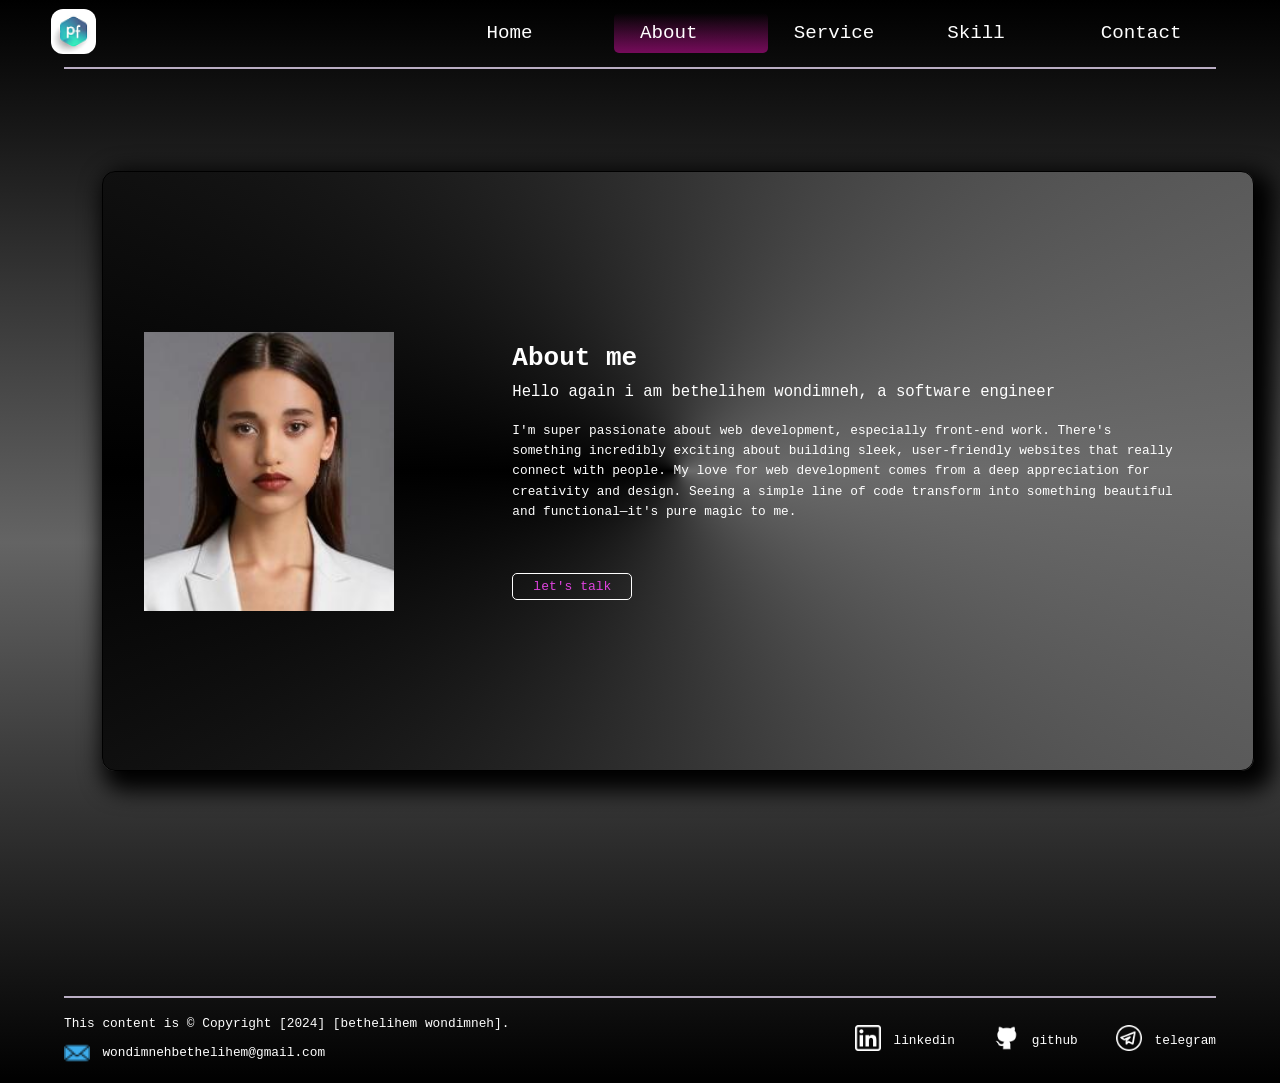
==== commit 5c6c8537: "final commit" ====
--- a/about_me.html
+++ b/about_me.html
@@ -16,7 +16,7 @@
         </style>
 </head>
 <body>
-    <main class="home-page">
+    <main class="about-page">
         <header>
             <div class="header">
                 <div class="logo">
@@ -94,17 +94,14 @@
         </footer>
     </main>
     <script>
+        
         const myButton = document.getElementById("btn2");
         myButton.addEventListener("click", function() {
           window.location.href = "http://127.0.0.1:5500/contacts.html";
         });
+        
+      </script> 
+      <script src="script.js"></script>
 
-        const hamburger = document.getElementById('hamburger');
-        const navMenu = document.getElementById('navmenu');
-
-        hamburger.addEventListener('click', () => {
-            navMenu.classList.toggle('active');
-        });
-      </script> 
 </body>
 </html>
--- a/css/body_css.css
+++ b/css/body_css.css
@@ -138,7 +138,7 @@
 @media  (max-width:400px){
     #name , #email {width: 40vw;}
     .logo img { width: 7vh;}
-    .container1 {width: 80vw; height: 90vh;margin: 12vh 3vh 2vh 5vh;display: inline-block; align-items: center;}
+    .container1 {width: 80vw; height: 100vh;margin: 12vh 3vh 2vh 5vh;display: inline-block; align-items: center;}
     .container1 img{width: 60vw; position: absolute; top: 20vh;}
     .content1{color: white;flex: 1;font-size: 3vw;position: absolute;top: 120vh;align-items: center;margin-left: 5vw; }
     .content1 h1 { margin: 2vh 0vh; font-size: 3vh;}
@@ -148,8 +148,7 @@
 
 }
 @media  (min-width: 1000px) and (max-width:1900px){
-    .container1{margin: 8vw; padding: 0vw; width: 80vw; height: 600px;}
-    /* .pic1 img{width: 200vw; } */
+    .container1{margin: 8vw; padding: 0vw; width: 90vw; height: 600px;}
     .content1{ margin: 5vh 0vh;}
     .message p{font-size: 1vw;}
 }
